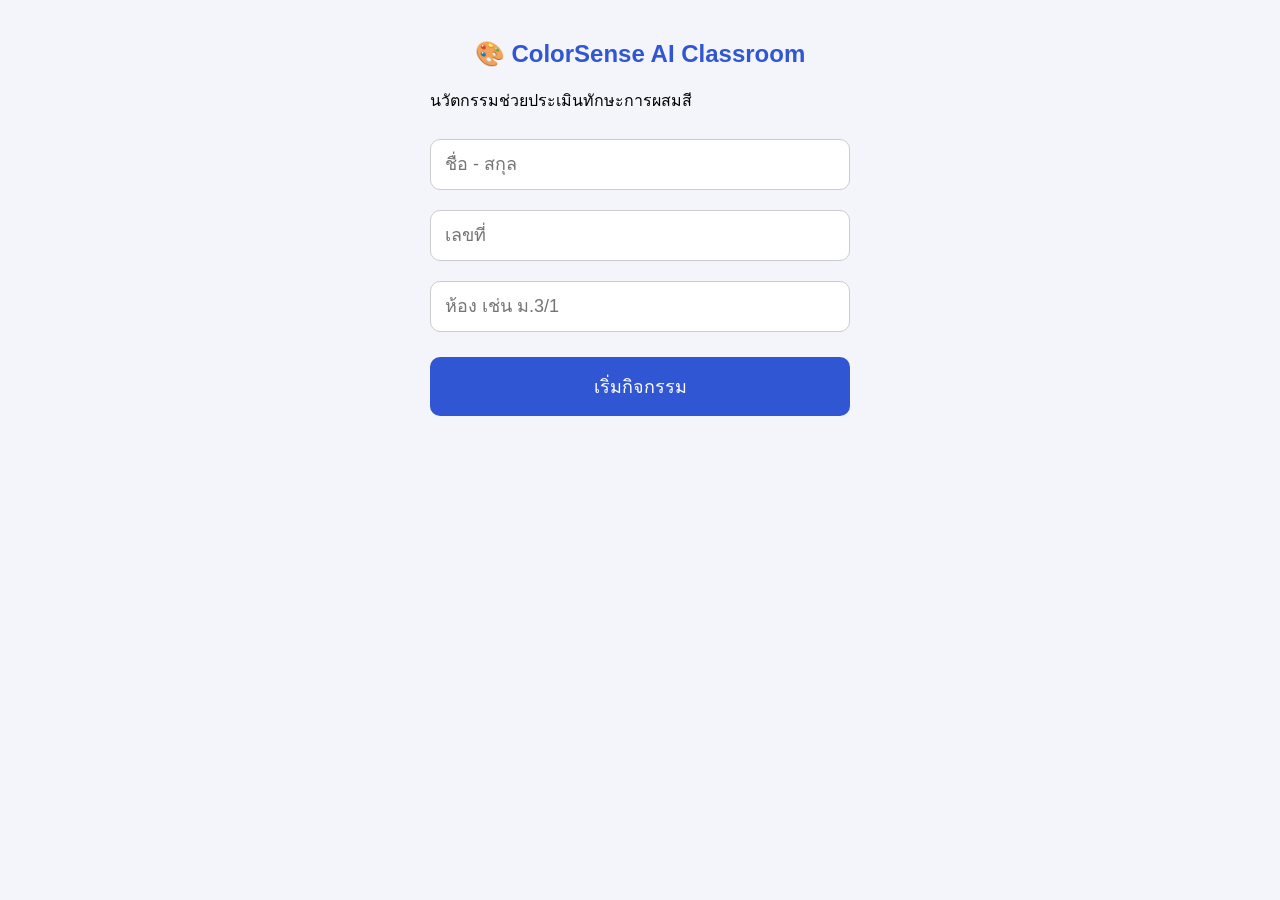
==== docs/index.html @ 8ca5e777 "ColorSense AI Version 2.0" ====
<!DOCTYPE html>
<html lang="th">
<head>
    <meta charset="UTF-8">
    <meta name="viewport" content="width=device-width, initial-scale=1.0">
    <title>ColorSense AI Classroom</title>

    <link rel="stylesheet" href="assets/css/style.css">
</head>

<body>

<div id="app">

    <!-- หน้าแรก -->
    <section id="home">

        <h1>🎨 ColorSense AI Classroom</h1>

        <p>นวัตกรรมช่วยประเมินทักษะการผสมสี</p>

        <input
            type="text"
            id="studentName"
            placeholder="ชื่อ - สกุล">

        <input
            type="number"
            id="studentNo"
            placeholder="เลขที่">

        <input
            type="text"
            id="studentRoom"
            placeholder="ห้อง เช่น ม.3/1">

        <button id="startBtn">
            เริ่มกิจกรรม
        </button>

    </section>

    <!-- หน้ากล้อง -->
    <section id="cameraPage" style="display:none;">

        <h2>📷 วิเคราะห์สี</h2>

        <video
            id="video"
            autoplay
            playsinline>
        </video>
        <canvas
    id="canvas"
    width="320"
    height="240"
    style="display:none;">
</canvas>

<div id="colorInfo">

    <h3>🎯 สีต้นแบบ</h3>

<div id="referenceColor"></div>

<p id="referenceRGB">
ยังไม่ได้ตั้งสีต้นแบบ

</p>

<button id="saveReference">

📌 ตั้งเป็นสีต้นแบบ

</button>
<button id="recordAttempt" disabled>

🎯 บันทึกผลการทดลอง

</button>
<button id="submitScore">
    ✅ ส่งคะแนน
</button>
<hr>
<hr>

<h3>🎨 การทดลอง</h3>

<div id="attemptBox">

    ทดลองครั้งที่ <span id="attemptNo">1</span> / 3

</div>

<p id="attemptStatus">

เหลืออีก 3 ครั้ง
</p>
<h3>🎯 ความเหมือนของสี</h3>

<div id="similarityValue">
0%
</div>
<p id="resultText">
-
</p>

<hr>
    <div id="previewColor"></div>

    <p>R :
        <span id="rValue">0</span>
    </p>

    <p>G :
        <span id="gValue">0</span>
    </p>

    <p>B :
        <span id="bValue">0</span>
    </p>

</div>

        <div id="targetCircle"></div>

        <button id="backBtn">
            ← กลับ
        </button>

    </section>

</div>

<script src="assets/js/script.js"></script>
<script src="assets/js/camera.js"></script>

</body>
</html>
---- docs/assets/css/style.css ----
body{

    margin:0;
    font-family:sans-serif;
    background:#f3f5fb;
}

#app{

    max-width:420px;
    margin:auto;
    padding:20px;
}

h1,h2{

    text-align:center;
    color:#3056d3;
}

input{

    width:100%;
    padding:14px;
    margin:10px 0;
    font-size:18px;
    border-radius:10px;
    border:1px solid #ccc;
    box-sizing:border-box;
}

button{

    width:100%;
    padding:15px;
    margin-top:15px;
    font-size:18px;
    border:none;
    border-radius:10px;
    background:#3056d3;
    color:white;
    cursor:pointer;
}

video{

    width:100%;
    border-radius:15px;
    background:black;
}

#cameraPage{

    position:relative;
}

#targetCircle{

    position:absolute;

    width:140px;
    height:140px;

    border:5px solid yellow;

    border-radius:50%;

    top:45%;
    left:50%;

    transform:translate(-50%,-50%);

    pointer-events:none;
}
#colorInfo{

    margin-top:20px;

    background:white;

    padding:15px;

    border-radius:12px;

    text-align:center;

    box-shadow:0 3px 10px rgba(0,0,0,.15);

}

#previewColor{

    width:90px;

    height:90px;

    margin:auto;

    border-radius:50%;

    border:3px solid #444;

    background:black;

    margin-bottom:15px;

}
#referenceColor{

width:90px;

height:90px;

margin:auto;

border-radius:50%;

background:#ddd;

border:3px solid #444;

margin-bottom:10px;

}

#saveReference{

margin-top:10px;

padding:12px 20px;

border:none;

border-radius:10px;

background:#28a745;

color:white;

font-size:16px;

cursor:pointer;

}

#saveReference:hover{

background:#218838;

}
/* ===============================
   Similarity
=============================== */

#similarityValue{

    font-size:42px;
    font-weight:bold;
    text-align:center;
    color:#1976d2;
    margin:15px 0;

}
/* ===============================
   Result Text
=============================== */

#resultText{

    text-align:center;
    font-size:28px;
    font-weight:bold;
    margin-top:10px;

}
/* ===============================
   Submit Score Button
=============================== */

#submitScore{

    width:100%;
    margin-top:10px;
    padding:15px;

    background:#1976d2;
    color:white;

    border:none;
    border-radius:10px;

    font-size:18px;
    font-weight:bold;

    cursor:pointer;

}

#submitScore:hover{

    background:#1565c0;

}
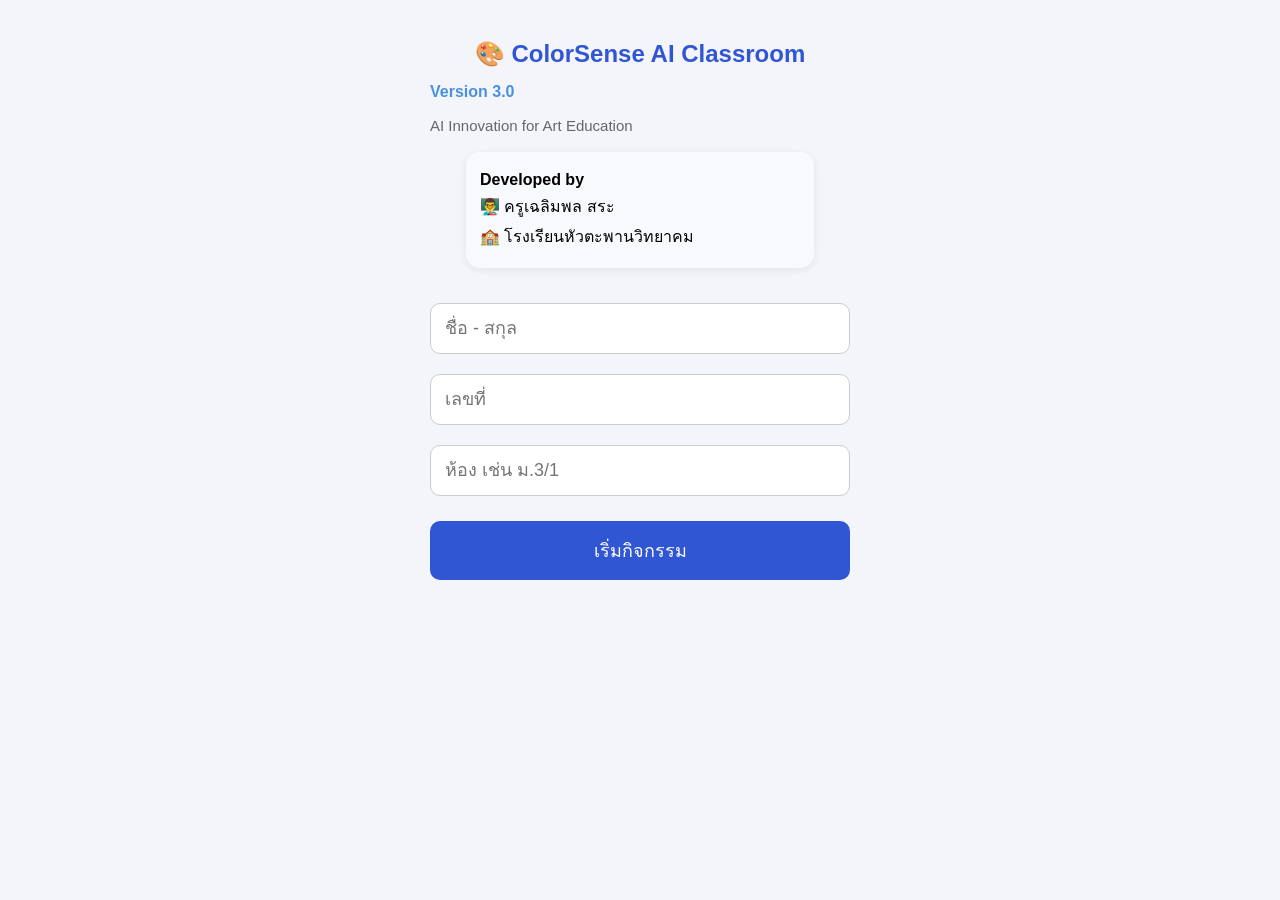
==== commit e4254b4f: "Version 3 - Module 1 Complete" ====
--- a/docs/index.html
+++ b/docs/index.html
@@ -11,13 +11,44 @@
 <body>
 
 <div id="app">
+    <section id="startPage">
+        
+    <!-- หน้าแรก -->
+    <h1>🎨 ColorSense AI Classroom</h1>
 
-    <!-- หน้าแรก -->
-    <section id="home">
+<p class="version">
 
-        <h1>🎨 ColorSense AI Classroom</h1>
+    Version 3.0
 
-        <p>นวัตกรรมช่วยประเมินทักษะการผสมสี</p>
+</p>
+
+<p class="subtitle">
+
+    AI Innovation for Art Education
+
+</p>
+
+<div class="developerBox">
+
+    <p>
+
+        <strong>Developed by</strong>
+
+    </p>
+
+    <p>
+
+        👨‍🏫 ครูเฉลิมพล สระ
+
+    </p>
+
+    <p>
+
+        🏫 โรงเรียนหัวตะพานวิทยาคม
+
+    </p>
+
+</div>
 
         <input
             type="text"
@@ -59,43 +90,44 @@
 
 <div id="colorInfo">
 
+   <!-- ===== สีต้นแบบ ===== -->
+
+<div class="card">
+
     <h3>🎯 สีต้นแบบ</h3>
 
-<div id="referenceColor"></div>
+    <div id="referenceColor"></div>
 
-<p id="referenceRGB">
-ยังไม่ได้ตั้งสีต้นแบบ
+    <p id="referenceRGB">
 
-</p>
+        ยังไม่ได้ตั้งสีต้นแบบ
 
-<button id="saveReference">
+    </p>
 
-📌 ตั้งเป็นสีต้นแบบ
+</div>
 
-</button>
-<button id="recordAttempt" disabled>
-
-🎯 บันทึกผลการทดลอง
-
-</button>
-<button id="submitScore">
-    ✅ ส่งคะแนน
-</button>
 <hr>
 <hr>
 
-<h3>🎨 การทดลอง</h3>
+<div class="card">
 
-<div id="attemptBox">
+    <h3>🎨 การทดลอง</h3>
 
-    ทดลองครั้งที่ <span id="attemptNo">1</span> / 3
+    <div id="attemptBox">
+
+        ทดลองครั้งที่
+        <span id="attemptNo">1</span>
+        / 3
+
+    </div>
+
+    <p id="attemptStatus">
+
+        เหลืออีก 3 ครั้ง
+
+    </p>
 
 </div>
-
-<p id="attemptStatus">
-
-เหลืออีก 3 ครั้ง
-</p>
 <h3>🎯 ความเหมือนของสี</h3>
 
 <div id="similarityValue">
@@ -106,21 +138,39 @@
 </p>
 
 <hr>
+    <h3>📷 สีที่กำลังสแกน</h3>
     <div id="previewColor"></div>
 
-    <p>R :
-        <span id="rValue">0</span>
+    <p id="liveRGB">
+
+    RGB :
+
+    <span id="rValue">0</span>
+
+    |
+
+    <span id="gValue">0</span>
+
+    |
+
+    <span id="bValue">0</span>
+
     </p>
+    <button id="saveReference">
 
-    <p>G :
-        <span id="gValue">0</span>
-    </p>
+    📌 ตั้งเป็นสีต้นแบบ
 
-    <p>B :
-        <span id="bValue">0</span>
-    </p>
+    </button>
+    <button id="recordAttempt" disabled>
 
-</div>
+    🎯 บันทึกผลการทดลอง
+
+    </button>
+    <button id="submitScore">
+    ✅ ส่งคะแนน
+    </button>
+
+    </div>
 
         <div id="targetCircle"></div>
 
--- a/docs/assets/css/style.css
+++ b/docs/assets/css/style.css
@@ -200,4 +200,66 @@
 
     background:#1565c0;
 
+}
+/* ===== Version 3 : RGB แบบบรรทัดเดียว ===== */
+
+#liveRGB{
+
+    font-size:18px;
+
+    font-weight:bold;
+
+    text-align:center;
+
+    margin-top:10px;
+
+    margin-bottom:15px;
+
+    color:#333;
+
+}
+/* ===== Version 3 Header ===== */
+
+.version{
+
+    font-size:16px;
+
+    font-weight:bold;
+
+    color:#4A90E2;
+
+    margin-top:-5px;
+
+}
+
+.subtitle{
+
+    font-size:15px;
+
+    color:#666;
+
+    margin-bottom:18px;
+
+}
+
+.developerBox{
+
+    background:#f7f9fc;
+
+    border-radius:14px;
+
+    padding:14px;
+
+    margin:15px auto 25px;
+
+    max-width:320px;
+
+    box-shadow:0 2px 8px rgba(0,0,0,.08);
+
+}
+
+.developerBox p{
+
+    margin:5px 0;
+
 }
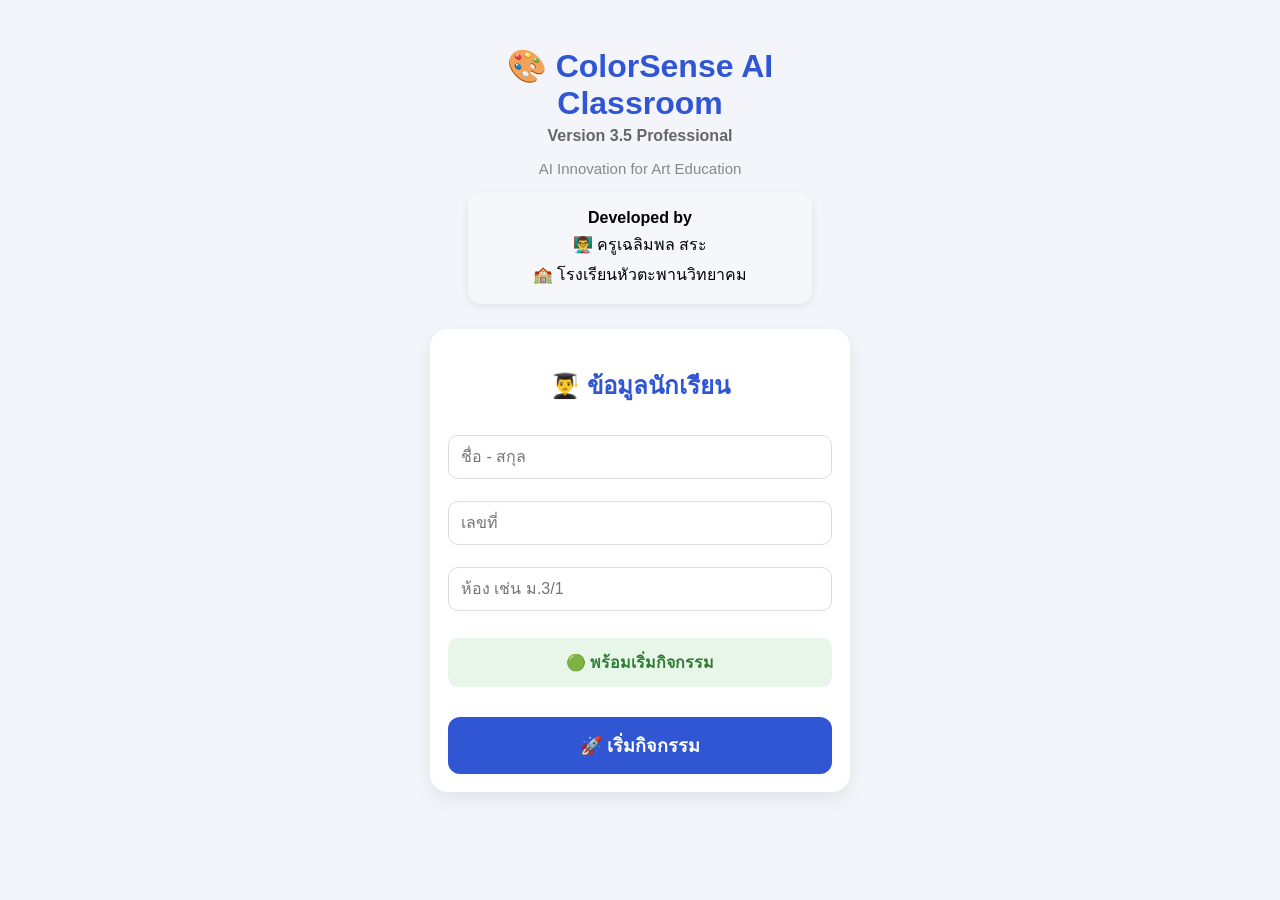
==== commit a4bbcce3: "Update ColorSense AI V5" ====
--- a/docs/index.html
+++ b/docs/index.html
@@ -14,65 +14,71 @@
     <section id="startPage">
         
     <!-- หน้าแรก -->
+    <header class="appHeader">
+
     <h1>🎨 ColorSense AI Classroom</h1>
 
-<p class="version">
-
-    Version 3.0
-
-</p>
-
-<p class="subtitle">
-
-    AI Innovation for Art Education
-
-</p>
-
-<div class="developerBox">
-
-    <p>
-
-        <strong>Developed by</strong>
-
-    </p>
-
-    <p>
-
-        👨‍🏫 ครูเฉลิมพล สระ
-
-    </p>
-
-    <p>
-
-        🏫 โรงเรียนหัวตะพานวิทยาคม
-
-    </p>
-
-</div>
-
-        <input
-            type="text"
-            id="studentName"
-            placeholder="ชื่อ - สกุล">
-
-        <input
-            type="number"
-            id="studentNo"
-            placeholder="เลขที่">
-
-        <input
-            type="text"
-            id="studentRoom"
-            placeholder="ห้อง เช่น ม.3/1">
-
-        <button id="startBtn">
-            เริ่มกิจกรรม
-        </button>
-
+    <p class="version">
+        Version 3.5 Professional
+    </p>
+
+    <p class="subtitle">
+        AI Innovation for Art Education
+    </p>
+
+    <div class="developerBox">
+
+        <p><strong>Developed by</strong></p>
+
+        <p>👨‍🏫 ครูเฉลิมพล สระ</p>
+
+        <p>🏫 โรงเรียนหัวตะพานวิทยาคม</p>
+
+    </div>
+    </header>
+
+        <div class="card studentCard">
+
+    <h2>👨‍🎓 ข้อมูลนักเรียน</h2>
+
+    <input
+        type="text"
+        id="studentName"
+        placeholder="ชื่อ - สกุล">
+
+    <input
+        type="number"
+        id="studentNo"
+        placeholder="เลขที่">
+
+    <input
+        type="text"
+        id="studentRoom"
+        placeholder="ห้อง เช่น ม.3/1">
+
+    <div class="statusBox">
+
+        🟢 พร้อมเริ่มกิจกรรม
+
+    </div>
+
+    <button id="startBtn">
+
+        🚀 เริ่มกิจกรรม
+
+    </button>
+
+</div>
     </section>
 
     <!-- หน้ากล้อง -->
-    <section id="cameraPage" style="display:none;">
+    <!-- ===================================== -->
+<!-- Camera Page -->
+<!-- ===================================== -->
+
+<section id="cameraPage" style="display:none;">
+
+    <div class="cameraContainer">
 
         <h2>📷 วิเคราะห์สี</h2>
 
@@ -81,22 +87,29 @@
             autoplay
             playsinline>
         </video>
+
         <canvas
-    id="canvas"
-    width="320"
-    height="240"
-    style="display:none;">
-</canvas>
+            id="canvas"
+            width="320"
+            height="240"
+            style="display:none;">
+        </canvas>
+
 
 <div id="colorInfo">
 
-   <!-- ===== สีต้นแบบ ===== -->
-
-<div class="card">
+   <!-- ===================================== -->
+<!-- Reference Card -->
+<!-- ===================================== -->
+
+<div class="card referenceCard">
 
     <h3>🎯 สีต้นแบบ</h3>
 
-    <div id="referenceColor"></div>
+    <div
+        id="referenceColor"
+        class="colorCircle">
+    </div>
 
     <p id="referenceRGB">
 
@@ -104,12 +117,15 @@
 
     </p>
 
-</div>
-
-<hr>
-<hr>
-
-<div class="card">
+    <button id="saveReference">
+
+        📌 ตั้งเป็นสีต้นแบบ
+
+    </button>
+
+</div>
+
+<div class="card attemptCard">
 
     <h3>🎨 การทดลอง</h3>
 
@@ -128,62 +144,95 @@
     </p>
 
 </div>
-<h3>🎯 ความเหมือนของสี</h3>
-
-<div id="similarityValue">
-0%
-</div>
-<p id="resultText">
--
-</p>
-
-<hr>
+<div class="card similarityCard">
+
+    <h3>🏆 ความเหมือนของสี</h3>
+
+    <div id="similarityValue">
+        0%
+    </div>
+
+    <p id="resultText">
+        -
+    </p>
+
+</div
+><!-- ===================================== -->
+<!-- AI Coach -->
+<!-- ===================================== -->
+
+<div class="card aiCoachCard">
+
+    <div class="card aiCoachCard">
+
+    <h3>🤖 AI Coach</h3>
+
+    <div id="aiCoachMessage">
+
+        รอการทดลองครั้งที่ 1...
+
+    </div>
+
+</div>
+
+</div>
+
+    <div class="card scanCard">
+
     <h3>📷 สีที่กำลังสแกน</h3>
-    <div id="previewColor"></div>
+
+    <div id="previewColor" class="colorCircle"></div>
 
     <p id="liveRGB">
 
-    RGB :
-
-    <span id="rValue">0</span>
-
-    |
-
-    <span id="gValue">0</span>
-
-    |
-
-    <span id="bValue">0</span>
-
-    </p>
-    <button id="saveReference">
-
-    📌 ตั้งเป็นสีต้นแบบ
-
-    </button>
+        RGB :
+
+        <span id="rValue">0</span>
+
+        |
+
+        <span id="gValue">0</span>
+
+        |
+
+        <span id="bValue">0</span>
+
+    </p>
+
+</div>
+    
+    <div class="card actionCard">
+
+    <h3>🎮 การควบคุม</h3>
+
     <button id="recordAttempt" disabled>
 
-    🎯 บันทึกผลการทดลอง
-
-    </button>
+        🎯 บันทึกผลการทดลอง
+
+    </button>
+
     <button id="submitScore">
-    ✅ ส่งคะแนน
-    </button>
-
-    </div>
-
-        <div id="targetCircle"></div>
-
-        <button id="backBtn">
-            ← กลับ
-        </button>
-
-    </section>
-
-</div>
-
+
+        ✅ ส่งคะแนน
+
+    </button>
+
+    <button id="backBtn">
+
+        ← กลับ
+
+    </button>
+
+</div>
+
+</div>   <!-- ปิด colorInfo -->
+</section>
+
+</div>
 <script src="assets/js/script.js"></script>
 <script src="assets/js/camera.js"></script>
+<script src="assets/js/aiCoach.js"></script>
 
 </body>
-</html>+</html>
+
--- a/docs/assets/css/style.css
+++ b/docs/assets/css/style.css
@@ -54,24 +54,6 @@
     position:relative;
 }
 
-#targetCircle{
-
-    position:absolute;
-
-    width:140px;
-    height:140px;
-
-    border:5px solid yellow;
-
-    border-radius:50%;
-
-    top:45%;
-    left:50%;
-
-    transform:translate(-50%,-50%);
-
-    pointer-events:none;
-}
 #colorInfo{
 
     margin-top:20px;
@@ -262,4 +244,293 @@
 
     margin:5px 0;
 
+}
+/* =======================================
+   Version 3
+   Reference Card
+======================================= */
+
+.card{
+
+    background:#ffffff;
+
+    border-radius:18px;
+
+    padding:18px;
+
+    margin:18px auto;
+
+    box-shadow:0 4px 12px rgba(0,0,0,.08);
+
+}
+
+.referenceCard h3{
+
+    text-align:center;
+
+    margin-bottom:18px;
+
+}
+
+.colorCircle{
+
+    width:110px;
+
+    height:110px;
+
+    border-radius:50%;
+
+    margin:0 auto 15px;
+
+    border:4px solid #e6e6e6;
+
+}
+
+#referenceRGB{
+
+    text-align:center;
+
+    font-size:15px;
+
+    color:#555;
+
+    margin-bottom:18px;
+
+}
+
+#saveReference{
+
+    width:100%;
+
+    height:48px;
+
+    border:none;
+
+    border-radius:12px;
+
+    background:#4A90E2;
+
+    color:white;
+
+    font-size:16px;
+
+    font-weight:bold;
+
+    cursor:pointer;
+
+}
+
+#saveReference:hover{
+
+    background:#357BD8;
+
+}
+/* ===== Record Button Complete ===== */
+
+#recordAttempt.finished{
+
+    background:#dc3545;
+
+    color:white;
+
+    cursor:not-allowed;
+
+    opacity:1;
+
+}
+/* ======================================
+   ColorSense AI Version 3.5
+   Professional Card System
+====================================== */
+
+.appHeader{
+
+    text-align:center;
+
+    margin-bottom:25px;
+
+}
+
+.appHeader h1{
+
+    font-size:2rem;
+
+    margin-bottom:10px;
+
+}
+
+.version{
+
+    font-size:1rem;
+
+    color:#666;
+
+    margin-bottom:8px;
+
+}
+
+.subtitle{
+
+    color:#888;
+
+    margin-bottom:15px;
+
+}
+
+.developerBox{
+
+    background:#f5f7fb;
+
+    border-radius:14px;
+
+    padding:12px;
+
+    box-shadow:0 2px 8px rgba(0,0,0,.08);
+
+}
+
+.card{
+
+    background:#fff;
+
+    border-radius:18px;
+
+    padding:18px;
+
+    margin:18px auto;
+
+    box-shadow:0 6px 18px rgba(0,0,0,.08);
+
+    transition:.25s;
+
+}
+
+.card:hover{
+
+    transform:translateY(-2px);
+
+    box-shadow:0 10px 24px rgba(0,0,0,.12);
+
+}
+
+.card h3{
+
+    margin-top:0;
+
+    text-align:center;
+
+}
+
+.actionCard button{
+
+    width:100%;
+
+    margin-top:12px;
+
+}
+/* ======================================
+   Student Information Card
+====================================== */
+
+.studentCard{
+
+    max-width:420px;
+
+    margin:auto;
+
+}
+
+.studentCard h2{
+
+    text-align:center;
+
+    margin-bottom:20px;
+
+}
+
+.studentCard input{
+
+    width:100%;
+
+    padding:12px;
+
+    margin-bottom:12px;
+
+    border:1px solid #ddd;
+
+    border-radius:10px;
+
+    font-size:16px;
+
+    box-sizing:border-box;
+
+}
+
+.statusBox{
+
+    background:#e8f5e9;
+
+    color:#2e7d32;
+
+    text-align:center;
+
+    padding:12px;
+
+    border-radius:10px;
+
+    font-weight:bold;
+
+    margin:15px 0;
+
+}
+
+#startBtn{
+
+    width:100%;
+
+    padding:14px;
+
+    border:none;
+
+    border-radius:12px;
+
+    font-size:18px;
+
+    font-weight:bold;
+
+    cursor:pointer;
+
+}
+/* ======================================
+   AI Coach Card
+====================================== */
+
+.aiCoachCard{
+
+    border-left:6px solid #4caf50;
+
+}
+
+#aiCoachMessage{
+
+    background:#f1fff3;
+
+    border:1px solid #b7e4c7;
+
+    border-radius:12px;
+
+    padding:16px;
+
+    color:#2e7d32;
+
+    font-size:16px;
+
+    line-height:1.6;
+
+    text-align:left;
+
+    white-space:pre-line;
+
+    min-height:70px;
+
 }
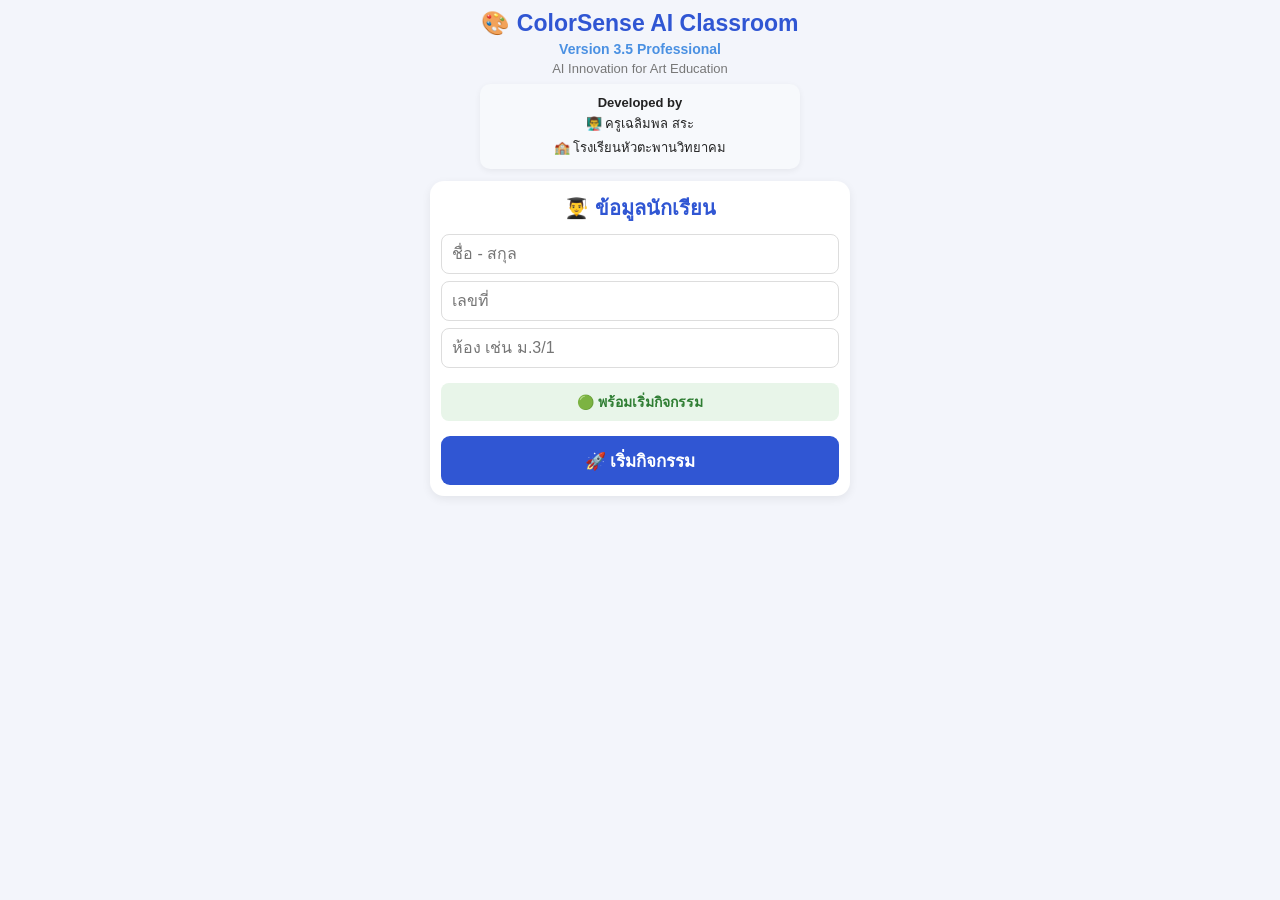
==== commit 0a8ca07d: "Update ColorSense AI V3.5 layout and camera" ====
--- a/docs/index.html
+++ b/docs/index.html
@@ -70,162 +70,192 @@
 
 </div>
     </section>
-
-    <!-- หน้ากล้อง -->
-    <!-- ===================================== -->
-<!-- Camera Page -->
-<!-- ===================================== -->
+<!-- ================================
+     CAMERA PAGE
+================================ -->
 
 <section id="cameraPage" style="display:none;">
 
     <div class="cameraContainer">
 
+        <!-- =========================
+             หัวข้อ
+        ========================== -->
+
         <h2>📷 วิเคราะห์สี</h2>
 
-        <video
-            id="video"
-            autoplay
-            playsinline>
-        </video>
-
-        <canvas
-            id="canvas"
-            width="320"
-            height="240"
-            style="display:none;">
-        </canvas>
-
-
-<div id="colorInfo">
-
-   <!-- ===================================== -->
-<!-- Reference Card -->
-<!-- ===================================== -->
-
-<div class="card referenceCard">
-
-    <h3>🎯 สีต้นแบบ</h3>
-
-    <div
-        id="referenceColor"
-        class="colorCircle">
+
+        <!-- =========================
+             กล้อง
+        ========================== -->
+
+        <div class="cameraBox">
+
+            <video
+                id="video"
+                autoplay
+                playsinline>
+            </video>
+
+            <canvas
+                id="canvas"
+                width="320"
+                height="240"
+                style="display:none;">
+            </canvas>
+
+            <p id="cameraStatus" class="cameraStatus">
+                📷 กำลังเตรียมกล้อง...
+            </p>
+
+        </div>
+
+
+        <!-- =========================
+             สีที่กำลังสแกน
+        ========================== -->
+
+        <div class="card scanCard">
+
+            <h3>🎨 สีที่กำลังสแกน</h3>
+
+            <div
+                id="previewColor"
+                class="colorCircle">
+            </div>
+
+            <p id="liveRGB">
+
+                RGB :
+                <span id="rValue">0</span>
+                |
+                <span id="gValue">0</span>
+                |
+                <span id="bValue">0</span>
+
+            </p>
+
+        </div>
+
+
+        <!-- =========================
+             สีต้นแบบ
+        ========================== -->
+
+        <div class="card referenceCard">
+
+            <h3>🎯 สีต้นแบบ</h3>
+
+            <div
+                id="referenceColor"
+                class="colorCircle">
+            </div>
+
+            <p id="referenceRGB">
+                ยังไม่ได้ตั้งสีต้นแบบ
+            </p>
+
+            <button id="saveReference">
+                📌 ตั้งเป็นสีต้นแบบ
+            </button>
+
+        </div>
+
+
+        <!-- =========================
+             บันทึกผลการทดลอง
+             ย้ายขึ้นมาต่อจากสีต้นแบบ
+        ========================== -->
+
+        <div class="card recordCard">
+
+            <button
+                id="recordAttempt"
+                disabled>
+
+                🎯 บันทึกผลการทดลอง
+
+            </button>
+
+        </div>
+
+
+        <!-- =========================
+             การทดลอง
+        ========================== -->
+
+        <div class="card attemptCard">
+
+            <h3>🎨 การทดลอง</h3>
+
+            <div id="attemptBox">
+
+                ทดลองครั้งที่
+                <span id="attemptNo">1</span>
+                / 3
+
+            </div>
+
+            <p id="attemptStatus">
+                เหลืออีก 3 ครั้ง
+            </p>
+
+        </div>
+
+
+        <!-- =========================
+             ความเหมือนของสี
+        ========================== -->
+
+        <div class="card similarityCard">
+
+            <h3>🏆 ความเหมือนของสี</h3>
+
+            <div id="similarityValue">
+                0%
+            </div>
+
+            <p id="resultText">
+                -
+            </p>
+
+        </div>
+
+
+        <!-- =========================
+             AI Coach
+        ========================== -->
+
+        <div class="card aiCoachCard">
+
+            <h3>🤖 AI Coach</h3>
+
+            <div id="aiCoachMessage">
+                รอการทดลองครั้งที่ 1...
+            </div>
+
+        </div>
+
+
+        <!-- =========================
+             การควบคุม
+        ========================== -->
+
+        <div class="card actionCard">
+
+            <button id="submitScore">
+                ✅ ส่งคะแนน
+            </button>
+
+            <button id="backBtn">
+                ← กลับ
+            </button>
+
+        </div>
+
+
     </div>
 
-    <p id="referenceRGB">
-
-        ยังไม่ได้ตั้งสีต้นแบบ
-
-    </p>
-
-    <button id="saveReference">
-
-        📌 ตั้งเป็นสีต้นแบบ
-
-    </button>
-
-</div>
-
-<div class="card attemptCard">
-
-    <h3>🎨 การทดลอง</h3>
-
-    <div id="attemptBox">
-
-        ทดลองครั้งที่
-        <span id="attemptNo">1</span>
-        / 3
-
-    </div>
-
-    <p id="attemptStatus">
-
-        เหลืออีก 3 ครั้ง
-
-    </p>
-
-</div>
-<div class="card similarityCard">
-
-    <h3>🏆 ความเหมือนของสี</h3>
-
-    <div id="similarityValue">
-        0%
-    </div>
-
-    <p id="resultText">
-        -
-    </p>
-
-</div
-><!-- ===================================== -->
-<!-- AI Coach -->
-<!-- ===================================== -->
-
-<div class="card aiCoachCard">
-
-    <div class="card aiCoachCard">
-
-    <h3>🤖 AI Coach</h3>
-
-    <div id="aiCoachMessage">
-
-        รอการทดลองครั้งที่ 1...
-
-    </div>
-
-</div>
-
-</div>
-
-    <div class="card scanCard">
-
-    <h3>📷 สีที่กำลังสแกน</h3>
-
-    <div id="previewColor" class="colorCircle"></div>
-
-    <p id="liveRGB">
-
-        RGB :
-
-        <span id="rValue">0</span>
-
-        |
-
-        <span id="gValue">0</span>
-
-        |
-
-        <span id="bValue">0</span>
-
-    </p>
-
-</div>
-    
-    <div class="card actionCard">
-
-    <h3>🎮 การควบคุม</h3>
-
-    <button id="recordAttempt" disabled>
-
-        🎯 บันทึกผลการทดลอง
-
-    </button>
-
-    <button id="submitScore">
-
-        ✅ ส่งคะแนน
-
-    </button>
-
-    <button id="backBtn">
-
-        ← กลับ
-
-    </button>
-
-</div>
-
-</div>   <!-- ปิด colorInfo -->
 </section>
 
 </div>
--- a/docs/assets/css/style.css
+++ b/docs/assets/css/style.css
@@ -1,536 +1,1143 @@
-body{
-
-    margin:0;
-    font-family:sans-serif;
-    background:#f3f5fb;
-}
-
-#app{
-
-    max-width:420px;
-    margin:auto;
-    padding:20px;
-}
-
-h1,h2{
-
-    text-align:center;
-    color:#3056d3;
-}
-
-input{
-
-    width:100%;
-    padding:14px;
-    margin:10px 0;
-    font-size:18px;
-    border-radius:10px;
-    border:1px solid #ccc;
-    box-sizing:border-box;
-}
-
-button{
-
-    width:100%;
-    padding:15px;
-    margin-top:15px;
-    font-size:18px;
-    border:none;
-    border-radius:10px;
-    background:#3056d3;
-    color:white;
-    cursor:pointer;
-}
-
-video{
-
-    width:100%;
-    border-radius:15px;
-    background:black;
-}
-
-#cameraPage{
-
-    position:relative;
-}
-
-#colorInfo{
-
-    margin-top:20px;
-
-    background:white;
-
-    padding:15px;
-
-    border-radius:12px;
-
-    text-align:center;
-
-    box-shadow:0 3px 10px rgba(0,0,0,.15);
-
-}
-
-#previewColor{
-
-    width:90px;
-
-    height:90px;
-
-    margin:auto;
-
-    border-radius:50%;
-
-    border:3px solid #444;
-
-    background:black;
-
-    margin-bottom:15px;
-
-}
-#referenceColor{
-
-width:90px;
-
-height:90px;
-
-margin:auto;
-
-border-radius:50%;
-
-background:#ddd;
-
-border:3px solid #444;
-
-margin-bottom:10px;
-
-}
-
-#saveReference{
-
-margin-top:10px;
-
-padding:12px 20px;
-
-border:none;
-
-border-radius:10px;
-
-background:#28a745;
-
-color:white;
-
-font-size:16px;
-
-cursor:pointer;
-
-}
-
-#saveReference:hover{
-
-background:#218838;
-
-}
-/* ===============================
-   Similarity
-=============================== */
-
-#similarityValue{
-
-    font-size:42px;
-    font-weight:bold;
-    text-align:center;
-    color:#1976d2;
-    margin:15px 0;
-
-}
-/* ===============================
-   Result Text
-=============================== */
-
-#resultText{
-
-    text-align:center;
-    font-size:28px;
-    font-weight:bold;
-    margin-top:10px;
-
-}
-/* ===============================
-   Submit Score Button
-=============================== */
-
-#submitScore{
-
-    width:100%;
-    margin-top:10px;
-    padding:15px;
-
-    background:#1976d2;
-    color:white;
-
-    border:none;
-    border-radius:10px;
-
-    font-size:18px;
-    font-weight:bold;
-
-    cursor:pointer;
-
-}
-
-#submitScore:hover{
-
-    background:#1565c0;
-
-}
-/* ===== Version 3 : RGB แบบบรรทัดเดียว ===== */
-
-#liveRGB{
-
-    font-size:18px;
-
-    font-weight:bold;
-
-    text-align:center;
-
-    margin-top:10px;
-
-    margin-bottom:15px;
-
-    color:#333;
-
-}
-/* ===== Version 3 Header ===== */
-
-.version{
-
-    font-size:16px;
-
-    font-weight:bold;
-
-    color:#4A90E2;
-
-    margin-top:-5px;
-
-}
-
-.subtitle{
-
-    font-size:15px;
-
-    color:#666;
-
-    margin-bottom:18px;
-
-}
-
-.developerBox{
-
-    background:#f7f9fc;
-
-    border-radius:14px;
-
-    padding:14px;
-
-    margin:15px auto 25px;
-
-    max-width:320px;
-
-    box-shadow:0 2px 8px rgba(0,0,0,.08);
-
-}
-
-.developerBox p{
-
-    margin:5px 0;
-
-}
-/* =======================================
-   Version 3
-   Reference Card
-======================================= */
-
-.card{
-
-    background:#ffffff;
-
-    border-radius:18px;
-
-    padding:18px;
-
-    margin:18px auto;
-
-    box-shadow:0 4px 12px rgba(0,0,0,.08);
-
-}
-
-.referenceCard h3{
-
-    text-align:center;
-
-    margin-bottom:18px;
-
-}
-
-.colorCircle{
-
-    width:110px;
-
-    height:110px;
-
-    border-radius:50%;
-
-    margin:0 auto 15px;
-
-    border:4px solid #e6e6e6;
-
-}
-
-#referenceRGB{
-
-    text-align:center;
-
-    font-size:15px;
-
-    color:#555;
-
-    margin-bottom:18px;
-
-}
-
-#saveReference{
-
-    width:100%;
-
-    height:48px;
-
-    border:none;
-
-    border-radius:12px;
-
-    background:#4A90E2;
-
-    color:white;
-
-    font-size:16px;
-
-    font-weight:bold;
-
-    cursor:pointer;
-
-}
-
-#saveReference:hover{
-
-    background:#357BD8;
-
-}
-/* ===== Record Button Complete ===== */
-
-#recordAttempt.finished{
-
-    background:#dc3545;
-
-    color:white;
-
-    cursor:not-allowed;
-
-    opacity:1;
-
-}
-/* ======================================
-   ColorSense AI Version 3.5
-   Professional Card System
-====================================== */
-
-.appHeader{
-
-    text-align:center;
-
-    margin-bottom:25px;
-
-}
-
-.appHeader h1{
-
-    font-size:2rem;
-
-    margin-bottom:10px;
-
-}
-
-.version{
-
-    font-size:1rem;
-
-    color:#666;
-
-    margin-bottom:8px;
-
-}
-
-.subtitle{
-
-    color:#888;
-
-    margin-bottom:15px;
-
-}
-
-.developerBox{
-
-    background:#f5f7fb;
-
-    border-radius:14px;
-
-    padding:12px;
-
-    box-shadow:0 2px 8px rgba(0,0,0,.08);
-
-}
-
-.card{
-
-    background:#fff;
-
-    border-radius:18px;
-
-    padding:18px;
-
-    margin:18px auto;
-
-    box-shadow:0 6px 18px rgba(0,0,0,.08);
-
-    transition:.25s;
-
-}
-
-.card:hover{
-
-    transform:translateY(-2px);
-
-    box-shadow:0 10px 24px rgba(0,0,0,.12);
-
-}
-
-.card h3{
-
-    margin-top:0;
-
-    text-align:center;
-
-}
-
-.actionCard button{
-
-    width:100%;
-
-    margin-top:12px;
-
-}
-/* ======================================
-   Student Information Card
-====================================== */
-
-.studentCard{
-
-    max-width:420px;
-
-    margin:auto;
-
-}
-
-.studentCard h2{
-
-    text-align:center;
-
-    margin-bottom:20px;
-
-}
-
-.studentCard input{
-
-    width:100%;
-
-    padding:12px;
-
-    margin-bottom:12px;
-
-    border:1px solid #ddd;
-
-    border-radius:10px;
-
-    font-size:16px;
-
-    box-sizing:border-box;
-
-}
-
-.statusBox{
-
-    background:#e8f5e9;
-
-    color:#2e7d32;
-
-    text-align:center;
-
-    padding:12px;
-
-    border-radius:10px;
-
-    font-weight:bold;
-
-    margin:15px 0;
-
-}
-
-#startBtn{
-
-    width:100%;
-
-    padding:14px;
-
-    border:none;
-
-    border-radius:12px;
-
-    font-size:18px;
-
-    font-weight:bold;
-
-    cursor:pointer;
-
-}
-/* ======================================
-   AI Coach Card
-====================================== */
-
-.aiCoachCard{
-
-    border-left:6px solid #4caf50;
-
-}
-
-#aiCoachMessage{
-
-    background:#f1fff3;
-
-    border:1px solid #b7e4c7;
-
-    border-radius:12px;
-
-    padding:16px;
-
-    color:#2e7d32;
-
-    font-size:16px;
-
-    line-height:1.6;
-
-    text-align:left;
-
-    white-space:pre-line;
-
-    min-height:70px;
-
+/* =========================================================
+   ColorSense AI Classroom
+   Version 3.6 Professional
+   Mobile Compact UI
+   ========================================================= */
+
+/* =========================================================
+   GLOBAL
+   ========================================================= */
+
+* {
+    box-sizing: border-box;
+}
+
+html {
+    scroll-behavior: smooth;
+}
+
+body {
+    margin: 0;
+    padding: 0;
+    font-family: Arial, "Noto Sans Thai", sans-serif;
+    background: #f3f5fb;
+    color: #222;
+}
+
+/* =========================================================
+   APP
+   ========================================================= */
+
+#app {
+    width: 100%;
+    max-width: 460px;
+    margin: 0 auto;
+    padding: 10px;
+}
+
+/* =========================================================
+   HEADINGS
+   ========================================================= */
+
+h1,
+h2,
+h3 {
+    margin-top: 0;
+}
+
+h1,
+h2 {
+    text-align: center;
+    color: #3056d3;
+}
+
+h1 {
+    font-size: 24px;
+    margin-bottom: 5px;
+}
+
+h2 {
+    font-size: 20px;
+    margin-bottom: 10px;
+}
+
+h3 {
+    font-size: 17px;
+    text-align: center;
+    margin-bottom: 8px;
+}
+
+/* =========================================================
+   HEADER
+   ========================================================= */
+
+.appHeader {
+    text-align: center;
+    margin-bottom: 10px;
+}
+
+.appHeader h1 {
+    font-size: 23px;
+    margin-bottom: 4px;
+}
+
+.version {
+    font-size: 14px;
+    font-weight: bold;
+    color: #4a90e2;
+    margin: 2px 0;
+}
+
+.subtitle {
+    font-size: 13px;
+    color: #777;
+    margin: 4px 0 8px;
+}
+
+.developerBox {
+    background: #f7f9fc;
+    border-radius: 10px;
+    padding: 8px;
+    margin: 8px auto 12px;
+    max-width: 320px;
+    box-shadow: 0 2px 6px rgba(0, 0, 0, 0.06);
+}
+
+.developerBox p {
+    margin: 3px 0;
+    font-size: 13px;
+}
+
+/* =========================================================
+   CARD
+   ========================================================= */
+
+.card {
+    background: #ffffff;
+    border-radius: 14px;
+    padding: 11px;
+    margin: 8px auto;
+    box-shadow: 0 3px 10px rgba(0, 0, 0, 0.07);
+}
+
+/* ไม่ให้ hover ทำให้มือถือขยับ */
+.card:hover {
+    transform: none;
+}
+
+/* =========================================================
+   STUDENT CARD
+   ========================================================= */
+
+.studentCard {
+    max-width: 420px;
+    margin: 8px auto;
+}
+
+.studentCard h2 {
+    margin-bottom: 10px;
+}
+
+.studentCard input {
+    width: 100%;
+    padding: 10px;
+    margin-bottom: 7px;
+    border: 1px solid #ddd;
+    border-radius: 8px;
+    font-size: 16px;
+}
+
+.statusBox {
+    background: #e8f5e9;
+    color: #2e7d32;
+    text-align: center;
+    padding: 8px;
+    border-radius: 8px;
+    font-size: 14px;
+    font-weight: bold;
+    margin: 8px 0;
+}
+
+#startBtn {
+    width: 100%;
+    padding: 11px;
+    border: none;
+    border-radius: 9px;
+    font-size: 17px;
+    font-weight: bold;
+    cursor: pointer;
+    background: #3056d3;
+    color: white;
+}
+
+/* =========================================================
+   CAMERA PAGE
+   ========================================================= */
+
+#cameraPage {
+    position: relative;
+    width: 100%;
+}
+
+/* =========================================================
+   CAMERA
+   ========================================================= */
+
+.cameraContainer {
+    width: 100%;
+    margin: 0 auto;
+}
+
+/* หัวข้อวิเคราะห์สี */
+.cameraContainer > h2 {
+    font-size: 20px;
+    margin-bottom: 8px;
+}
+
+/* กล้องให้สั้นลง */
+video {
+    display: block;
+    width: 100%;
+    height: 300px;
+    object-fit: cover;
+    border-radius: 14px;
+    background: #000;
+}
+
+/* =========================================================
+   SCAN COLOR
+   ========================================================= */
+
+/*
+   สีที่กำลังสแกน
+   ใช้พื้นที่น้อยลง แต่ยังเห็นสีและ RGB ชัด
+*/
+
+.scanCard {
+    padding: 10px;
+    margin: 7px auto;
+}
+
+.scanCard h3 {
+    margin-bottom: 6px;
+}
+
+#previewColor {
+    width: 58px;
+    height: 58px;
+    margin: 3px auto 5px;
+    border-radius: 50%;
+    border: 3px solid #444;
+    background: #000;
+}
+
+#liveRGB {
+    font-size: 15px;
+    font-weight: bold;
+    text-align: center;
+    margin: 4px 0 2px;
+    color: #333;
+}
+
+/* =========================================================
+   REFERENCE COLOR
+   ========================================================= */
+
+.referenceCard {
+    padding: 10px;
+    margin: 7px auto;
+}
+
+.referenceCard h3 {
+    margin-bottom: 6px;
+}
+
+.colorCircle {
+    width: 65px;
+    height: 65px;
+    border-radius: 50%;
+    margin: 3px auto 7px;
+    border: 3px solid #444;
+}
+
+#referenceColor {
+    width: 65px;
+    height: 65px;
+    margin: 3px auto 7px;
+    border-radius: 50%;
+    background: #ddd;
+    border: 3px solid #444;
+}
+
+#referenceRGB {
+    text-align: center;
+    font-size: 14px;
+    color: #555;
+    margin: 4px 0 7px;
+}
+
+/* =========================================================
+   SAVE REFERENCE
+   ========================================================= */
+
+#saveReference {
+    width: 100%;
+    height: 40px;
+    padding: 7px;
+    border: none;
+    border-radius: 8px;
+    background: #4a90e2;
+    color: white;
+    font-size: 15px;
+    font-weight: bold;
+    cursor: pointer;
+}
+
+#saveReference:hover {
+    background: #357bd8;
+}
+
+/* =========================================================
+   ATTEMPT
+   ========================================================= */
+
+#attemptBox {
+    text-align: center;
+    font-size: 16px;
+    font-weight: bold;
+    margin: 4px 0;
+}
+
+#attemptStatus {
+    text-align: center;
+    font-size: 14px;
+    margin: 4px 0;
+    color: #666;
+}
+
+/* =========================================================
+   SIMILARITY
+   ========================================================= */
+
+#similarityValue {
+    font-size: 38px;
+    font-weight: bold;
+    text-align: center;
+    color: #1976d2;
+    margin: 5px 0;
+}
+
+#resultText {
+    text-align: center;
+    font-size: 20px;
+    font-weight: bold;
+    margin: 3px 0;
+}
+
+/* =========================================================
+   AI COACH
+   ========================================================= */
+
+.aiCoachCard {
+    border-left: 4px solid #4caf50;
+    padding: 10px;
+    margin: 8px auto;
+}
+
+.aiCoachCard h3 {
+    margin-bottom: 6px;
+}
+
+#aiCoachMessage {
+    background: #f1fff3;
+    border: 1px solid #b7e4c7;
+    border-radius: 9px;
+    padding: 10px;
+    color: #2e7d32;
+    font-size: 14px;
+    line-height: 1.45;
+    text-align: left;
+    white-space: pre-line;
+    min-height: 45px;
+}
+
+/* =========================================================
+   ACTION CARD
+   ========================================================= */
+
+.actionCard {
+    padding: 10px;
+    margin: 8px auto 15px;
+}
+
+.actionCard h3 {
+    margin-bottom: 5px;
+}
+
+.actionCard button {
+    width: 100%;
+    margin-top: 7px;
+}
+
+/* =========================================================
+   BUTTON
+   ========================================================= */
+
+button {
+    width: 100%;
+    padding: 10px;
+    margin-top: 7px;
+    font-size: 16px;
+    border: none;
+    border-radius: 8px;
+    background: #3056d3;
+    color: white;
+    cursor: pointer;
+}
+
+button:disabled {
+    opacity: 0.6;
+    cursor: not-allowed;
+}
+
+/* =========================================================
+   RECORD BUTTON
+   ========================================================= */
+
+#recordAttempt {
+    background: #3056d3;
+    font-weight: bold;
+}
+
+#recordAttempt.finished {
+    background: #dc3545;
+    color: white;
+    cursor: not-allowed;
+    opacity: 1;
+}
+
+/* =========================================================
+   SUBMIT BUTTON
+   ========================================================= */
+
+#submitScore {
+    width: 100%;
+    margin-top: 7px;
+    padding: 10px;
+    background: #28a745;
+    color: white;
+    border: none;
+    border-radius: 8px;
+    font-size: 16px;
+    font-weight: bold;
+    cursor: pointer;
+}
+
+#submitScore:hover {
+    background: #218838;
+}
+
+/* =========================================================
+   COLOR INFO
+   ========================================================= */
+
+#colorInfo {
+    margin-top: 8px;
+    background: white;
+    padding: 10px;
+    border-radius: 12px;
+    text-align: center;
+    box-shadow: 0 3px 8px rgba(0, 0, 0, 0.08);
+}
+
+/* =========================================================
+   MOBILE COMPACT
+   ========================================================= */
+
+@media (max-width: 600px) {
+
+    #app {
+        max-width: 430px;
+        padding: 7px;
+    }
+
+    .appHeader {
+        margin-bottom: 7px;
+    }
+
+    .appHeader h1 {
+        font-size: 21px;
+    }
+
+    .card {
+        padding: 9px;
+        margin: 6px auto;
+        border-radius: 12px;
+    }
+
+    video {
+        height: 280px;
+        border-radius: 12px;
+    }
+
+    .cameraContainer > h2 {
+        font-size: 18px;
+        margin-bottom: 5px;
+    }
+
+    .scanCard,
+    .referenceCard,
+    .aiCoachCard,
+    .actionCard {
+        margin: 6px auto;
+    }
+
+    #previewColor {
+        width: 52px;
+        height: 52px;
+    }
+
+    #referenceColor {
+        width: 58px;
+        height: 58px;
+    }
+
+    #similarityValue {
+        font-size: 36px;
+    }
+
+    #resultText {
+        font-size: 19px;
+    }
+
+    #aiCoachMessage {
+        font-size: 13px;
+        padding: 9px;
+        line-height: 1.4;
+    }
+
+    button {
+        padding: 9px;
+        font-size: 15px;
+    }
+}
+
+/* =========================================================
+   VERY SMALL PHONES
+   ========================================================= */
+
+@media (max-width: 380px) {
+
+    #app {
+        padding: 5px;
+    }
+
+    video {
+        height: 245px;
+    }
+
+    .card {
+        padding: 8px;
+        margin: 5px auto;
+    }
+
+    h3 {
+        font-size: 15px;
+    }
+
+    #previewColor {
+        width: 48px;
+        height: 48px;
+    }
+
+    #referenceColor {
+        width: 52px;
+        height: 52px;
+    }
+
+    #similarityValue {
+        font-size: 32px;
+    }
+
+    #resultText {
+        font-size: 17px;
+    }
+}
+
+/* =========================================================
+   END VERSION 3.6
+   ========================================================= */
+   /* =========================================================
+   ColorSense AI 3.5 Professional
+   STEP 2 — Compact Responsive Camera Layout
+   ========================================================= */
+
+
+/* =========================================================
+   CAMERA PAGE
+   ========================================================= */
+
+#cameraPage {
+    width: 100%;
+    box-sizing: border-box;
+}
+
+
+/* =========================================================
+   CAMERA CONTAINER
+   ========================================================= */
+
+.cameraContainer {
+    width: 100%;
+    max-width: 420px;
+    margin: 0 auto;
+    box-sizing: border-box;
+}
+
+
+/* =========================================================
+   CAMERA BOX
+   ========================================================= */
+
+.cameraBox {
+    width: 100%;
+    text-align: center;
+    margin: 0 auto 10px;
+}
+
+
+/* =========================================================
+   CAMERA — ลดขนาดลง
+   ========================================================= */
+
+.cameraBox video,
+#video {
+
+    display: block;
+
+    width: 50%;
+
+    max-width: 260px;
+
+    height: auto;
+
+    aspect-ratio: 4 / 3;
+
+    object-fit: cover;
+
+    margin: 0 auto;
+
+    border-radius: 12px;
+
+    background: #000;
+
+}
+
+
+/* =========================================================
+   CAMERA STATUS
+   ========================================================= */
+
+.cameraStatus {
+
+    margin: 5px 0 8px;
+
+    text-align: center;
+
+    font-size: 13px;
+
+    color: #666;
+
+    line-height: 1.3;
+
+}
+
+
+/* =========================================================
+   CARD — ลดพื้นที่โดยรวม
+   ========================================================= */
+
+.cameraContainer .card {
+
+    padding: 12px 15px;
+
+    margin: 10px auto;
+
+    border-radius: 14px;
+
+}
+
+
+/* =========================================================
+   CARD TITLE
+   ========================================================= */
+
+.cameraContainer .card h3 {
+
+    margin-top: 0;
+
+    margin-bottom: 8px;
+
+    font-size: 17px;
+
+    text-align: center;
+
+}
+
+
+/* =========================================================
+   COLOR CIRCLE
+   ========================================================= */
+
+.cameraContainer .colorCircle {
+
+    width: 70px;
+
+    height: 70px;
+
+    margin: 5px auto 8px;
+
+    border-radius: 50%;
+
+    border: 3px solid #444;
+
+    box-sizing: border-box;
+
+}
+
+
+/* =========================================================
+   สีที่กำลังสแกน — RGB บรรทัดเดียว
+   ========================================================= */
+
+#liveRGB {
+
+    display: block;
+
+    width: 100%;
+
+    margin: 5px auto 0;
+
+    text-align: center;
+
+    white-space: nowrap;
+
+    font-size: 15px;
+
+    font-weight: bold;
+
+    color: #333;
+
+    line-height: 1.3;
+
+}
+
+
+/* =========================================================
+   สีต้นแบบ — RGB บรรทัดเดียว
+   ========================================================= */
+
+#referenceRGB {
+
+    display: block;
+
+    width: 100%;
+
+    margin: 5px auto 10px;
+
+    text-align: center;
+
+    white-space: nowrap;
+
+    font-size: 15px;
+
+    font-weight: bold;
+
+    color: #555;
+
+    line-height: 1.3;
+
+}
+
+
+/* =========================================================
+   ปุ่มตั้งสีต้นแบบ
+   ========================================================= */
+
+#saveReference {
+
+    width: 100%;
+
+    height: 42px;
+
+    margin: 5px 0 0;
+
+    padding: 8px 12px;
+
+    border: none;
+
+    border-radius: 10px;
+
+    background: #4A90E2;
+
+    color: white;
+
+    font-size: 15px;
+
+    font-weight: bold;
+
+    cursor: pointer;
+
+}
+
+
+/* =========================================================
+   RECORD CARD
+   ========================================================= */
+
+.recordCard {
+
+    padding: 8px 15px !important;
+
+}
+
+
+/* =========================================================
+   ปุ่มบันทึกผลการทดลอง
+   ========================================================= */
+
+#recordAttempt {
+
+    width: 100%;
+
+    height: 44px;
+
+    margin: 0;
+
+    padding: 8px 12px;
+
+    border: none;
+
+    border-radius: 10px;
+
+    font-size: 16px;
+
+    font-weight: bold;
+
+}
+
+
+/* =========================================================
+   สถานะปุ่มบันทึกเมื่อกดแล้ว
+   ========================================================= */
+
+#recordAttempt.finished {
+
+    background: #dc3545;
+
+    color: white;
+
+    opacity: 1;
+
+}
+
+
+/* =========================================================
+   ATTEMPT CARD
+   ========================================================= */
+
+.attemptCard {
+
+    text-align: center;
+
+}
+
+
+/* =========================================================
+   ATTEMPT BOX
+   ========================================================= */
+
+#attemptBox {
+
+    font-size: 16px;
+
+    font-weight: bold;
+
+    line-height: 1.4;
+
+}
+
+
+/* =========================================================
+   ATTEMPT STATUS
+   ========================================================= */
+
+#attemptStatus {
+
+    margin: 5px 0 0;
+
+    font-size: 14px;
+
+    color: #666;
+
+}
+
+
+/* =========================================================
+   SIMILARITY
+   ========================================================= */
+
+.similarityCard {
+
+    text-align: center;
+
+}
+
+
+#similarityValue {
+
+    font-size: 34px;
+
+    font-weight: bold;
+
+    text-align: center;
+
+    color: #1976d2;
+
+    margin: 5px 0;
+
+    line-height: 1.1;
+
+}
+
+
+#resultText {
+
+    text-align: center;
+
+    font-size: 19px;
+
+    font-weight: bold;
+
+    margin: 5px 0;
+
+}
+
+
+/* =========================================================
+   AI COACH
+   ========================================================= */
+
+.aiCoachCard {
+
+    border-left: 5px solid #4caf50;
+
+}
+
+
+#aiCoachMessage {
+
+    background: #f1fff3;
+
+    border: 1px solid #b7e4c7;
+
+    border-radius: 10px;
+
+    padding: 10px 12px;
+
+    color: #2e7d32;
+
+    font-size: 14px;
+
+    line-height: 1.45;
+
+    text-align: left;
+
+    white-space: pre-line;
+
+    min-height: 45px;
+
+}
+
+
+/* =========================================================
+   ACTION CARD
+   ========================================================= */
+
+.actionCard {
+
+    padding: 8px 15px !important;
+
+}
+
+
+/* =========================================================
+   ปุ่มส่งคะแนน / กลับ
+   ========================================================= */
+
+.actionCard button {
+
+    width: 100%;
+
+    height: 42px;
+
+    margin-top: 7px;
+
+    padding: 8px 12px;
+
+    font-size: 16px;
+
+}
+
+
+/* =========================================================
+   MOBILE
+   ========================================================= */
+
+@media (max-width: 600px) {
+
+    #cameraPage {
+
+        padding-left: 8px;
+
+        padding-right: 8px;
+
+    }
+
+
+    .cameraContainer {
+
+        max-width: 100%;
+
+    }
+
+
+    .cameraBox video,
+    #video {
+
+        width: 50%;
+
+        max-width: 220px;
+
+    }
+
+
+    .cameraContainer .card {
+
+        margin: 8px auto;
+
+        padding: 10px 12px;
+
+        border-radius: 12px;
+
+    }
+
+
+    .cameraContainer .card h3 {
+
+        font-size: 16px;
+
+        margin-bottom: 6px;
+
+    }
+
+
+    .cameraContainer .colorCircle {
+
+        width: 62px;
+
+        height: 62px;
+
+    }
+
+
+    #liveRGB,
+    #referenceRGB {
+
+        font-size: 14px;
+
+    }
+
+
+    #saveReference,
+    #recordAttempt,
+    .actionCard button {
+
+        height: 40px;
+
+        font-size: 15px;
+
+    }
+
+
+    #similarityValue {
+
+        font-size: 32px;
+
+    }
+
+
+    #resultText {
+
+        font-size: 18px;
+
+    }
+
+
+    #aiCoachMessage {
+
+        font-size: 14px;
+
+        padding: 9px 10px;
+
+    }
+
+}
+
+
+/* =========================================================
+   NOTEBOOK / DESKTOP
+   ========================================================= */
+
+@media (min-width: 601px) {
+
+    .cameraContainer {
+
+        max-width: 420px;
+
+    }
+
+
+    .cameraBox video,
+    #video {
+
+        width: 50%;
+
+        max-width: 260px;
+
+    }
+
+}
+/* ==========================================
+   FIX — Reference RGB One Line
+========================================== */
+
+#referenceRGB {
+    display: flex !important;
+    justify-content: center;
+    align-items: center;
+
+    width: 100%;
+
+    white-space: nowrap !important;
+
+    text-align: center;
+
+    font-size: 15px;
+
+    line-height: 1.2;
+
+    margin: 5px auto 10px;
+
+    overflow: visible !important;
 }
